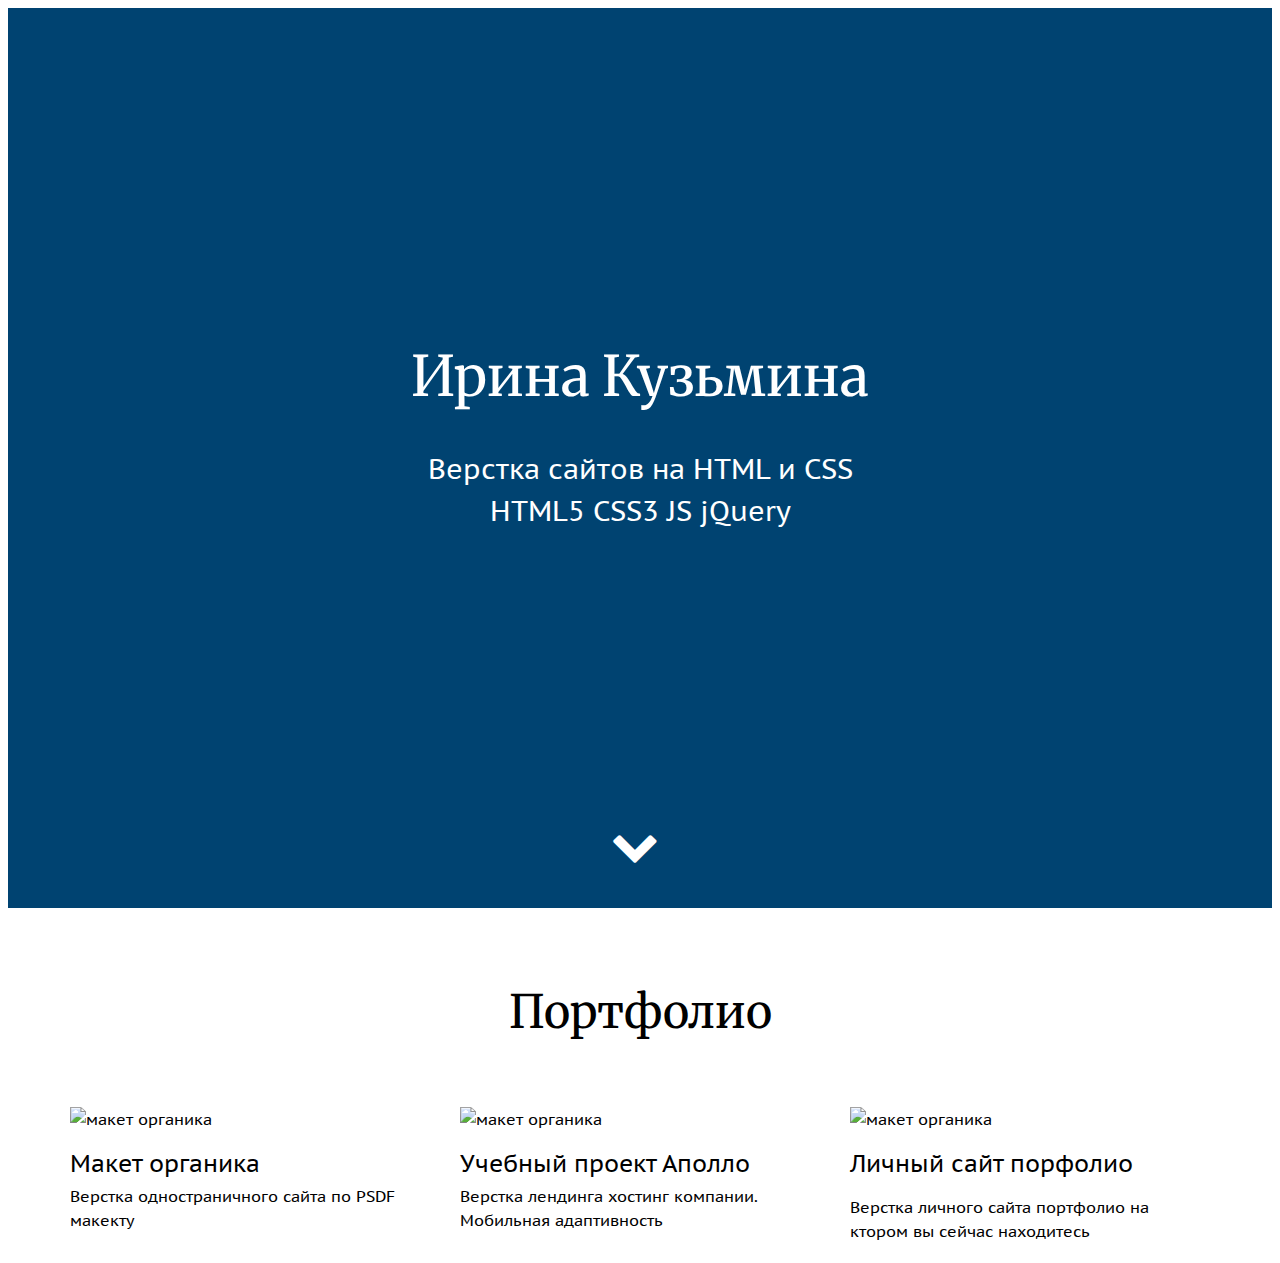
==== index.html @ da457c7a "add sechiuon portfolio" ====
<!DOCTYPE html>
<html lang="ru">
<head>
    <meta charset="UTF-8">
    <title>portfolio</title>
    <!--нормализация стилей-->
    <link rel="stylesheet" href="https://cdnjs.cloudflare.com/ajax/libs/normalize/8.0.1/normalize.css">
    <link rel="stylesheet" href="css/main.css">
    <!-- Шрифты-->
    <link href="https://fonts.googleapis.com/css?family=Merriweather|PT+Sans+Caption:400,700" rel="stylesheet">
    <!-- Иконки-->
    <link href="https://stackpath.bootstrapcdn.com/font-awesome/4.7.0/css/font-awesome.min.css" rel="stylesheet">
    <link rel="shortcut icon" type="image/x-icon" href="img/favicon/favicon-16x16.png">


</head>
<body>
<!--
 head
 -->
<div class="header">
    <div class="header-tittle">
        Ирина Кузьмина
    </div>
    <div class="header-slogan">
        Верстка сайтов на HTML и CSS<br>
        HTML5 CSS3 JS jQuery
    </div>
    <div class="header-arrow">
        <i class="fa fa-chevron-down"></i>
    </div>
</div>
<div class="portfolio">
    <div class="container">
        <div class="tittle">
            Портфолио
        </div>
        <div class="row">
            <div class="col-4">
                <div class="portfolio-item">
                    <div class="portfolio-item-img">
                        <img src="img/portfolio/project_organica.jpg" alt="макет органика">
                    </div>
                    <div class="portfolio-item-tittle">
                        <a href="#">Макет органика</a>
                    </div>
                    <div class="portfolio-item-text">
                        <p>
                            Верстка одностраничного сайта по PSDF макекту
                        </p>
                    </div>
                </div>
            </div>
            <div class="col-4">
                <div class="portfolio-item">
                    <div class="portfolio-item-img">
                        <img src="img/portfolio/project_apollo.jpg" alt="макет органика">
                    </div>
                    <div class="portfolio-item-tittle">
                        <a href="#">Учебный проект Аполло</a>
                    </div>
                    <div class="portfolio-item-text">
                        <p>
                            Верстка лендинга хостинг компании. Мобильная адаптивность
                        </p>
                    </div>
                </div>
            </div>
            <div class="col-4">
                <div class="portfolio-item">
                    <div class="portfolio-item-img">
                        <img src="img/portfolio/project_portfolio.jpg" alt="макет органика">
                    </div>
                    <div class="portfolio-item-tittle">
                        <a href="#">Личный сайт порфолио</a>
                    </div>
                    <p>
                        Верстка личного сайта портфолио на ктором вы сейчас находитесь
                    </p>
                </div>
            </div>
        </div>
    </div>
</div>
</div>
</body>
</html>
---- css/main.css ----
html,body {
    font-family: 'PT Sans Caption', sans-serif;
    font-size: 16px;
    line-height: 1.5;
}
img {
    display: inline-block;
}
/*Grid*/
.container {
    width: 1140px;
    margin-left: auto;
    margin-right: auto;
}
.row:after {
    clear: both;
    content: '';
    display: table-caption;
}
.col-4 {
    width: 360px;
    margin-right: 30px;
    float: left;
}
.col-4:last-child {
    margin-right: 0;
}
/*header*/
.header {
    position: relative;
    background: #004371;
    background-image: url("../img/bg/bg-header.jpg");
    background-repeat: no-repeat;
    background-position: center;
    background-size: cover;
    height: 100vh;
    color: white;
    text-align: center;
    display: flex;
    flex-direction: column;
    align-items: center;
    justify-content: center;
}
.header-tittle {
    font-size: 56px;
    margin-bottom: 30px;
    font-family: 'Merriweather', serif;
    margin-top: -50px;
}
.header-slogan {
    font-size: 28px;
    line-height: 42px;
}
.header-arrow {
    width: 50px;
    height: 50px;
    font-size: 48px;
    position: absolute;
    bottom: 50px;
    left: 50%;
    margin-left: -30px;
}
/*portfolio*/
.portfolio {
    padding-top: 70px;
    padding-bottom: 100px;
}
.portfolio-item {
    margin-bottom: 20px;
}
.tittle {
    font-size: 46px;
    margin-bottom: 60px;
    font-family: Merriweather, sans-serif;
    text-align: center;
}
.portfolio-item-img {
    margin-bottom: 17px;
}
.portfolio-item-tittle {
    font-size: 24px;
    line-height: normal;
    margin-bottom: 5px;
}
.portfolio-item-tittle a {
    text-decoration: none;
    color: black;
    border-bottom:  1px white solid;
}
.portfolio-item-tittle a:hover {
    color: #0052c2;
    border-color: #0052c2;
}
.portfolio-item-text p {
    margin-top: 0;
    margin-bottom: 15px;
}
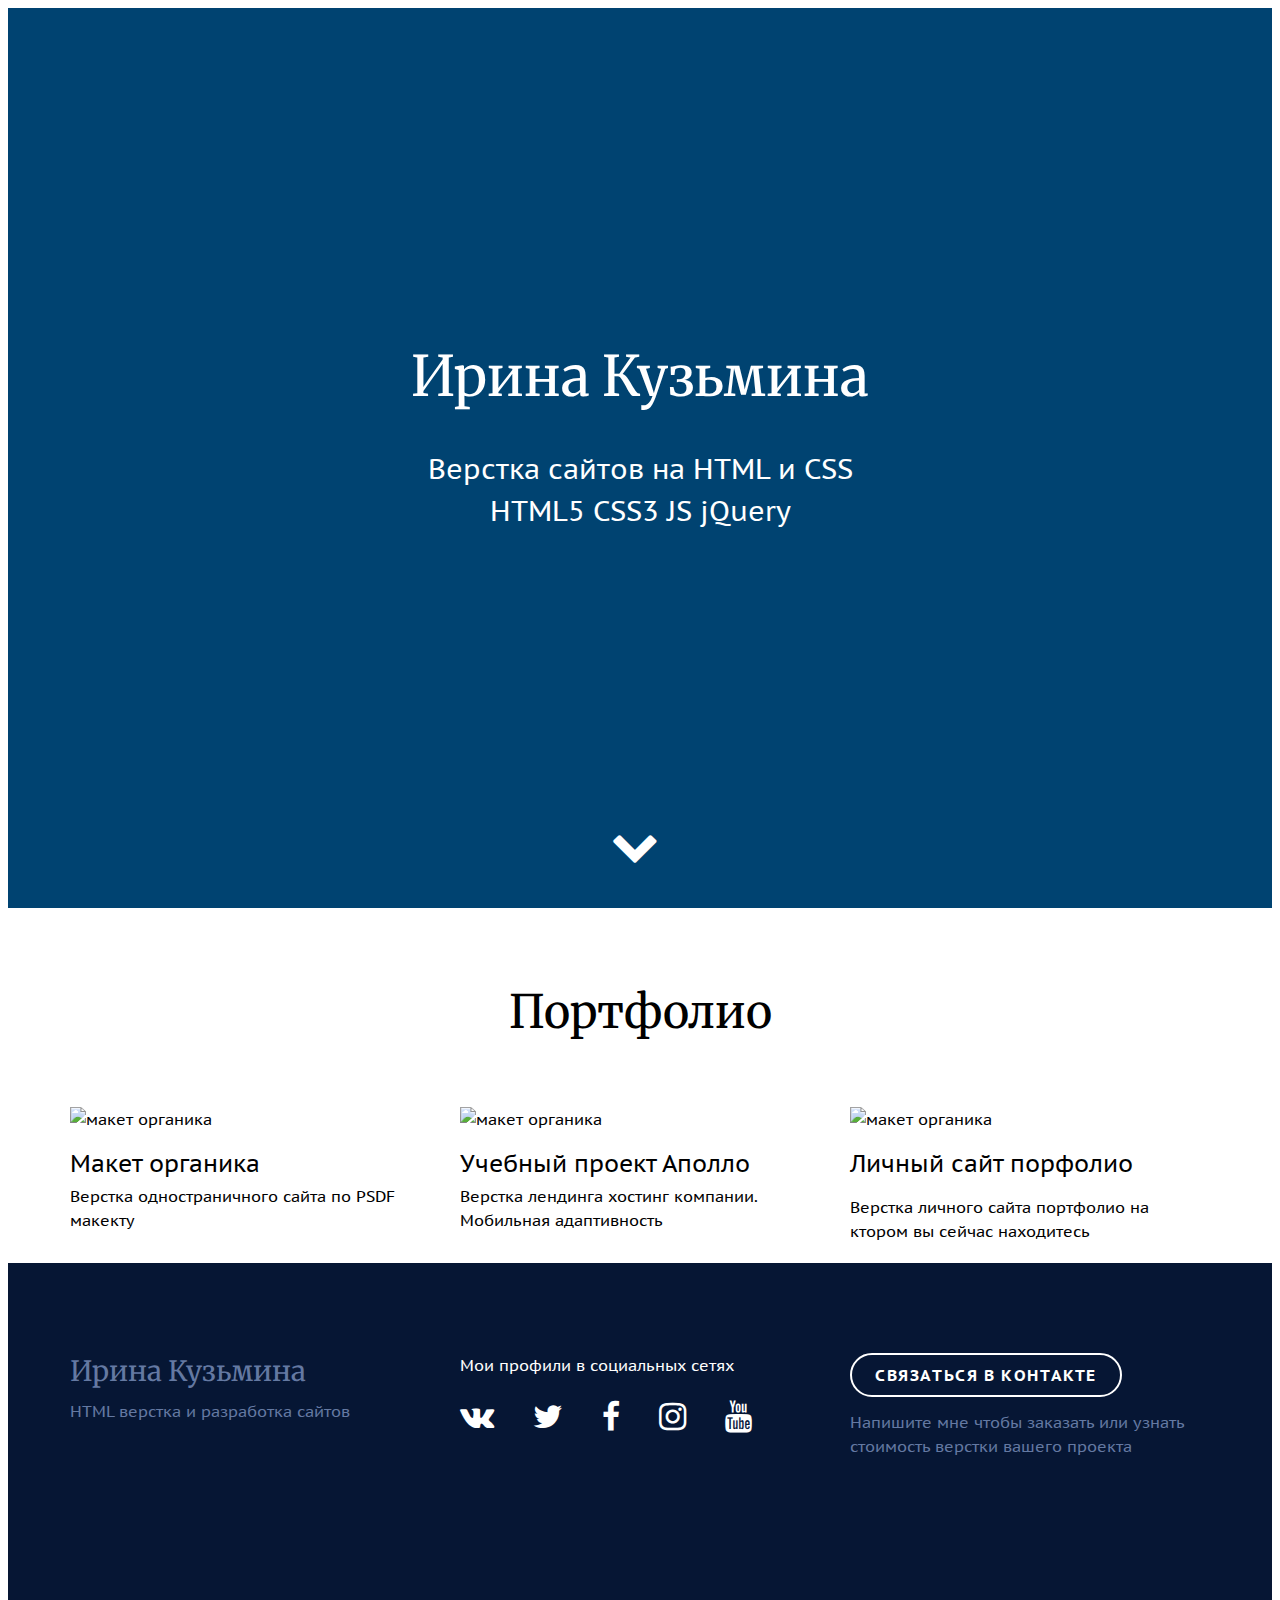
==== commit 4ae166a2: "add footer" ====
--- a/index.html
+++ b/index.html
@@ -82,6 +82,37 @@
         </div>
     </div>
 </div>
+<div class="footer">
+    <div class="container">
+        <div class="row">
+            <div class="col-4">
+                <p class="footer-name">
+                    Ирина Кузьмина
+                </p>
+                 <p>
+                      HTML верстка и разработка сайтов
+                 </p>
+            </div>
+            <div class="col-4">
+                <p class="footer-social">
+                    Мои профили в социальных сетях
+                </p >
+                <p class="footer-social-icon">
+                    <a href="#" target="_blank"><i class="fa fa-vk"></i></a>
+                    <a href="#" target="_blank"><i class="fa fa-twitter"></i></a>
+                    <a href="#" target="_blank"><i class="fa fa-facebook-f"></i></a>
+                        <a href="#" target="_blank"><i class="fa fa-instagram"></i></a>
+                        <a href="#" target="_blank"><i class="fa fa-youtube"></i></a>
+                </p>
+            </div>
+            <div class="col-4">
+                <div>
+                <a href="#" class="button"target="_blank">Связаться в контакте</a>
+                </div>
+                <p>Напишите мне чтобы заказать или узнать <br>стоимость верстки вашего проекта</p>
+            </div>
+        </div>
+    </div>
 </div>
 </body>
 </html>--- a/css/main.css
+++ b/css/main.css
@@ -95,6 +95,57 @@
     margin-top: 0;
     margin-bottom: 15px;
 }
+/*footer*/
+.footer {
+    clear: both;
+    height: 100px;
+    background-color: #061634;
+    color: #6479a2;
+    padding-top: 90px;
+    padding-bottom: 190px ;
+}
+.footer p {
+    margin-top: 0;
+    margin-bottom: 15px;
+}
+p.footer-name {
+    font-size: 28px;
+    margin-bottom: 10px;
+    line-height: normal;
+    font-family: Merriweather, sans-serif;
+}
+p.footer-social {
+    color: white;
+}
+p.footer-social-icon {
+    color: white;
+    font-size: 32px;
+}
+p.footer-social-icon a {
+    color: white;
+    text-decoration: none;
+    margin-right: 30px;
+}
+p.footer-social-icon a:last-child {
+    margin-right: 0;
+}
+p.footer-social-icon a:hover {
+    color: #fff400;
+}
+.button {
+    font-weight: 700;
+    text-decoration: none;
+    color: white;
+    text-transform: uppercase;
+    letter-spacing: 1.6px;
+    display: inline-block;
+    border: white 2px solid;
+    border-radius: 50px;
+    padding: 8px 23px 8px 23px;
+    margin-bottom: 13px;
+}
+.button:hover {
+    color: #061634;
+    background-color: white;
+}
 
-
-
